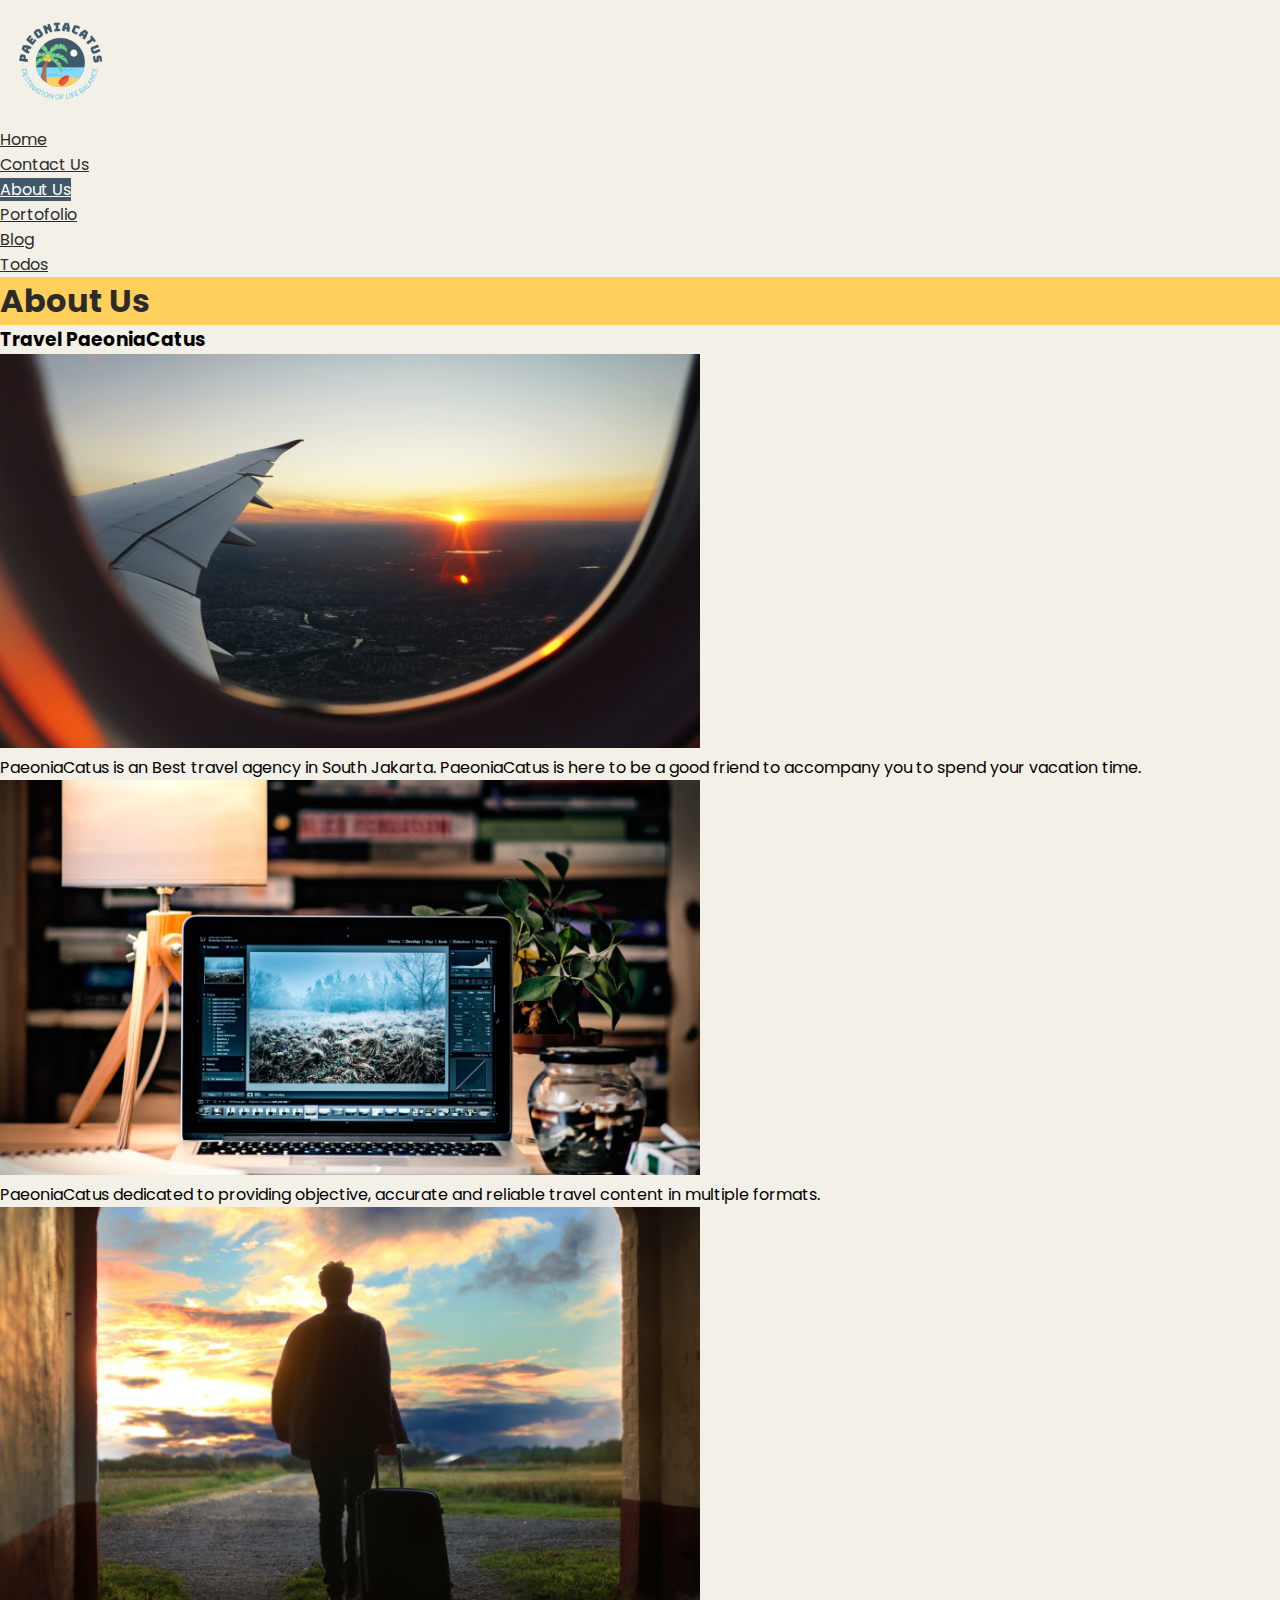
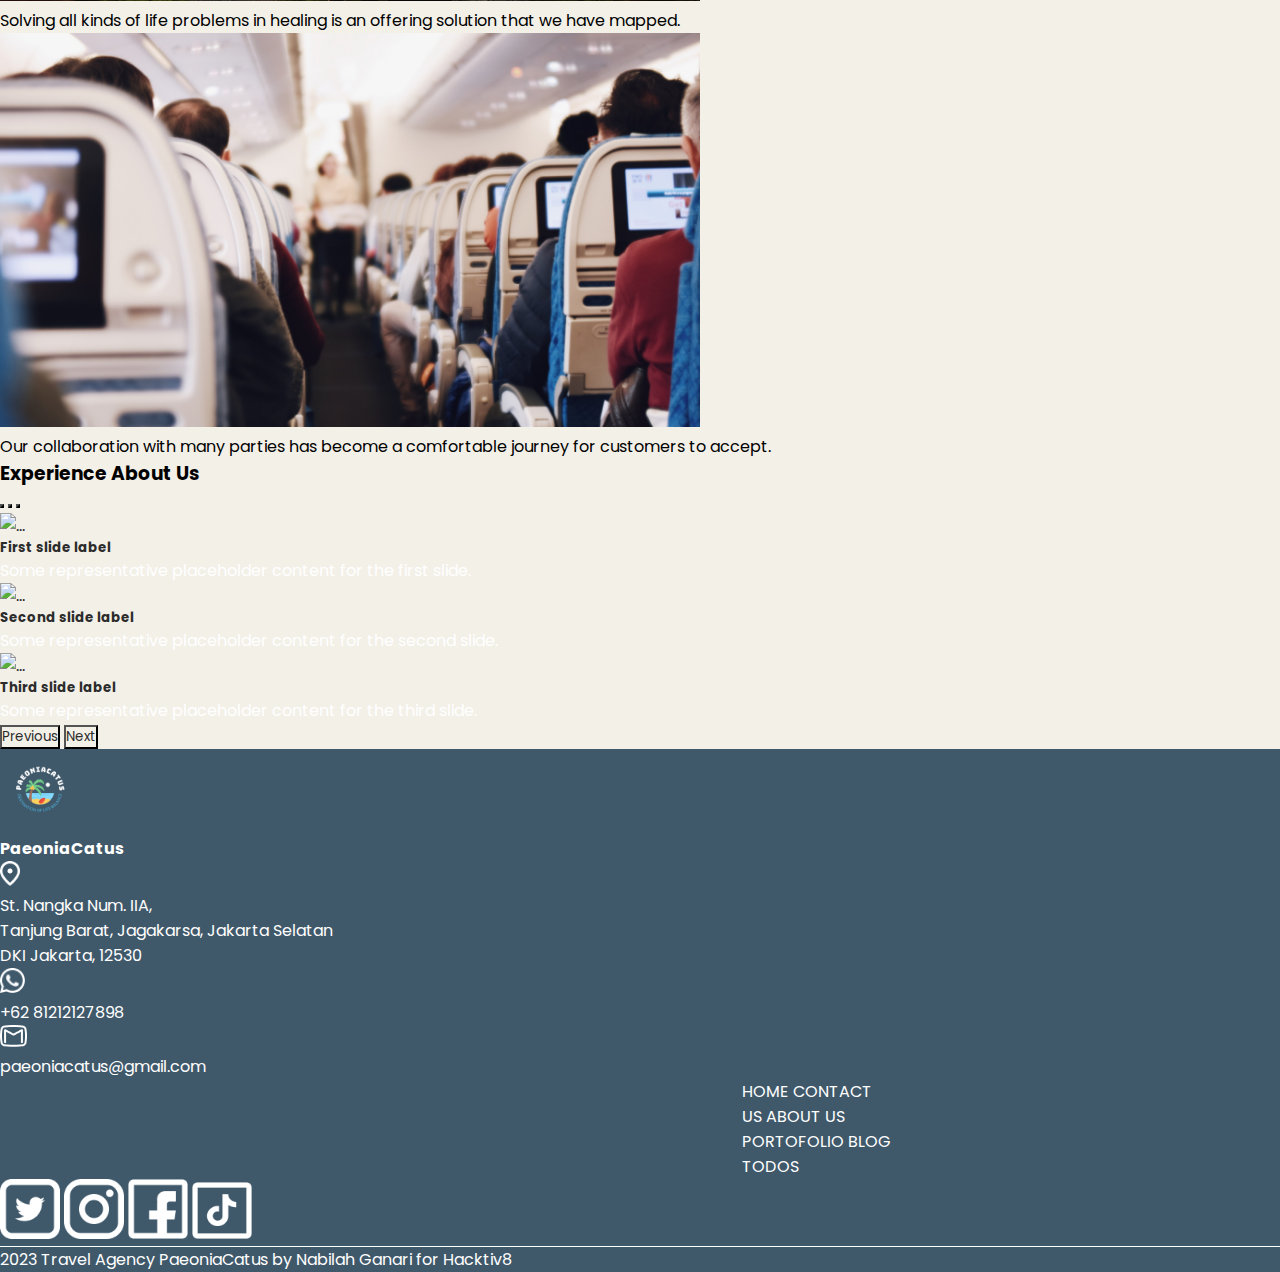
==== about_us.html @ 86659474 "about us content page" ====
<!DOCTYPE html>
<html lang="en">

<head>
    <meta charset="UTF-8">
    <meta http-equiv="X-UA-Compatible" content="IE=edge">
    <meta name="viewport" content="width=device-width, initial-scale=1.0">
    <title>About Us Travel Agency </title>
    <link href="https://cdn.jsdelivr.net/npm/bootstrap@5.3.0-alpha1/dist/css/bootstrap.min.css" rel="stylesheet"
        integrity="sha384-GLhlTQ8iRABdZLl6O3oVMWSktQOp6b7In1Zl3/Jr59b6EGGoI1aFkw7cmDA6j6gD" crossorigin="anonymous">
    <link rel="stylesheet" href="./css/style.css">
    <link rel="preconnect" href="https://fonts.googleapis.com">
    <link rel="preconnect" href="https://fonts.gstatic.com" crossorigin>
    <link
        href="https://fonts.googleapis.com/css2?family=Poppins:ital,wght@0,100;0,200;0,300;0,400;0,500;0,600;0,700;0,800;0,900;1,100;1,200;1,300;1,400;1,500;1,600;1,700;1,800;1,900&family=Roboto:ital,wght@0,100;0,300;0,400;0,500;0,700;0,900;1,100;1,300;1,400;1,500;1,700;1,900&display=swap"
        rel="stylesheet">
</head>

<body>
    <header class="container-fluid">
        <div class="brand-logo-nag text-center ">
            <div class="row">
                <nav class="navbar navbar-expand-lg  ">
                    <div class="col-2">
                        <a class="navbar-brand " href="#">
                            <img class="nav-logo-nag justify-content-center" src="./assets/images/logo_bg.png"
                                alt="PaeoniaCatus">
                        </a>
                    </div>
                    <div class="col-8 justify-content-center ">
                        <div class="justify-content-center" id="navbarNav">
                            <ul class="nav nav-bg-nag nav-pills nav-justified">
                                <li class="nav-item">
                                    <a class="nav-link" aria-current="page" href="./index.html">Home</a>
                                </li>
                                <li class="nav-item">
                                    <a class="nav-link" href="./contact_us.html">Contact Us</a>
                                </li>
                                <li class="nav-item">
                                    <a class="nav-link active" href="./about_us.html">About Us</a>
                                </li>
                                <li class="nav-item">
                                    <a class="nav-link" href="#">Portofolio</a>
                                </li>
                                <li class="nav-item">
                                    <a class="nav-link" href="#">Blog</a>
                                </li>
                                <li class="nav-item">
                                    <a class="nav-link" href="#">Todos</a>
                                </li>
                            </ul>
                        </div>

                    </div>
                    <div class="col2"></div>
            </div>
            </nav>
        </div>
    </header>
    <main>
        <div class="header-contact-us-nag">
            <h1 class="my-0 p-3 px-3">About Us</h1>
        </div>
        <div class="content-about-us py-5">
            <h3 class="d-flex justify-content-center py-5 my-0">Travel PaeoniaCatus</h3>
            <div>
                <div class="row img-content-about-us mx-auto ">
                    <div class="col-6 d-flex flex-column my-2 py-2 align-items-center">
                        <img src="./assets/images/about-us-1.png" style="width: 700px;" alt="">
                        <p class="mx-3 my-2" style="color: black;">PaeoniaCatus is an Best travel agency in South
                            Jakarta.
                            PaeoniaCatus is
                            here
                            to be a good
                            friend to accompany you to spend your vacation time.</p>
                    </div>
                    <div class="col-6 col-6 d-flex  flex-column my-2 py-2 mt-5 pt-5 align-items-center">
                        <img src="./assets/images/about-us-2.png" style="width: 700px;" alt="">
                        <p class="mx-3 my-2" style="color: black;">PaeoniaCatus dedicated to providing objective,
                            accurate
                            and reliable
                            travel content in multiple formats.</p>
                    </div>
                    <div class="col-6 col-6 d-flex flex-column my-2 py-2 align-items-center">
                        <img src="./assets/images/about-us-3.png" style="width: 700px;" alt="">
                        <p class="mx-3 my-2" style="color: black;">Solving all kinds of life problems in healing is an
                            offering solution
                            that we have mapped. </p>
                    </div>
                    <div class="col-6 col-6 d-flex flex-column my-2 py-2 mt-5 pt-5 align-items-center">
                        <img src="./assets/images/about-us-4.png" style="width: 700px;" alt="">
                        <p class="mx-3 my-2" style="color: black;">Our collaboration with many parties has become a
                            comfortable journey
                            for customers to accept.</p>
                    </div>
                </div>
            </div>
        </div>
        <div>
            <h3 class="d-flex justify-content-center py-5 my-0">Experience About Us</h3>
            <div id="carouselExampleCaptions" class="carousel slide" data-bs-ride="carousel">
                <div class="carousel-indicators">
                    <button type="button" data-bs-target="#carouselExampleCaptions" data-bs-slide-to="0" class="active"
                        aria-current="true" aria-label="Slide 1"></button>
                    <button type="button" data-bs-target="#carouselExampleCaptions" data-bs-slide-to="1"
                        aria-label="Slide 2"></button>
                    <button type="button" data-bs-target="#carouselExampleCaptions" data-bs-slide-to="2"
                        aria-label="Slide 3"></button>
                </div>
                <div class="carousel-inner">
                    <div class="carousel-item active">
                        <img src="" class="d-block w-100" alt="...">
                        <div class="carousel-caption d-none d-md-block">
                            <h5>First slide label</h5>
                            <p>Some representative placeholder content for the first slide.</p>
                        </div>
                    </div>
                    <div class="carousel-item">
                        <img src="..." class="d-block w-100" alt="...">
                        <div class="carousel-caption d-none d-md-block">
                            <h5>Second slide label</h5>
                            <p>Some representative placeholder content for the second slide.</p>
                        </div>
                    </div>
                    <div class="carousel-item">
                        <img src="..." class="d-block w-100" alt="...">
                        <div class="carousel-caption d-none d-md-block">
                            <h5>Third slide label</h5>
                            <p>Some representative placeholder content for the third slide.</p>
                        </div>
                    </div>
                </div>
                <button class="carousel-control-prev" type="button" data-bs-target="#carouselExampleCaptions"
                    data-bs-slide="prev">
                    <span class="carousel-control-prev-icon" aria-hidden="true"></span>
                    <span class="visually-hidden">Previous</span>
                </button>
                <button class="carousel-control-next" type="button" data-bs-target="#carouselExampleCaptions"
                    data-bs-slide="next">
                    <span class="carousel-control-next-icon" aria-hidden="true"></span>
                    <span class="visually-hidden">Next</span>
                </button>
            </div>
        </div>
    </main>
    <footer>
        <div class=" d-flex flex-row">
            <div class="d-flex flex-column my-4 mx-5 px-5 left-content-footer-nag ">
                <div class="d-flex flex-row logo-footer my-3">
                    <img src="./assets/images/logo_footer.png" alt="PaeoniaCatus">
                    <h4 class="my-4" style="color:#ffffff;">PaeoniaCatus</h4>
                </div>
                <div class="d-flex flex-row logo-loc">
                    <img src="./assets/images/locaion.png" alt="loc" class="mx-4">
                    <p>St. Nangka Num. IIA,<br>
                        Tanjung Barat, Jagakarsa, Jakarta Selatan<br>
                        DKI Jakarta, 12530</p>
                </div>
                <div class="d-flex flex-row logo-wa">
                    <img src="./assets/images/whatsapp.png" alt="wa" class="mx-4">
                    <p>+62 81212127898</p>
                </div>
                <div class="d-flex flex-row logo-gmail">
                    <img src="./assets/images/gmail.png" alt="email" class="mx-4">
                    <p>paeoniacatus@gmail.com</p>
                </div>
            </div>
            <div class="d-flex flex-column my-5 footer-link-menu-nag">
                <a href="./index.html" class="py-2">HOME</a>
                <a href="#" class="py-2">CONTACT US</a>
                <a href="#" class="py-2 ">ABOUT US</a>
                <a href="#" class="py-2">PORTOFOLIO</a>
                <a href="#" class="py-2">BLOG</a>
                <a href="#" class="py-2 ">TODOS</a>
            </div>
        </div>
        <div class="sosmed-nag mb-3 d-flex justify-content-center gap-5  ">
            <img src="./assets/images/twiitter.png" alt="twitter">
            <img src="./assets/images/instagram.png" alt="instagram">
            <img src="./assets/images/facebook.png" alt="facebook">
            <img src="./assets/images/tiktiok.png" alt="tiktok">
        </div>
        <div class="d-block">
            <div class="line mx-5"></div>
            <p class="justify-content-centre text-center py-3 my-0">2023 Travel
                Agency
                PaeoniaCatus by Nabilah Ganari for
                Hacktiv8
            </p>
        </div>
    </footer>
    <script src="https://cdn.jsdelivr.net/npm/bootstrap@5.3.0-alpha1/dist/js/bootstrap.bundle.min.js"
        integrity="sha384-w76AqPfDkMBDXo30jS1Sgez6pr3x5MlQ1ZAGC+nuZB+EYdgRZgiwxhTBTkF7CXvN" crossorigin="anonymous">
    </script>
</body>

</html>
---- css/style.css ----
/* all */   

* {
    margin : 0;
    padding : 0;
    box-sizing : Border-box;
    font-family: 'Poppins', sans-serif;
    background-color: #F3F0E8;
    color: #2B2B2B;
    }

.container-fluid{
    padding : 0  !important;
    margin: 0   !important;
}

/* navigation bar     */
.brand-logo-nag{
    margin-right: 0%;
    margin-left: 0%;
}

a.nav-link {
    color: #2B2B2B !important;
}

a.nav-link.active{
    color: #ffffff !important;
    background-color:#3F596B !important;
}

a.nav-link:hover{
    background-color: #9DD3E8;
}

/* .nav-pills .nav-link.active, .nav-pills .show>.nav-link{
    background-color:#3F596B !important;
} */

.nav-logo-nag{
    height: 120px;
}

/* jumbotron */
.jumbotron-nag img{
    width: 100vw;
}

div .content-jumbotron-nag{
    position: absolute;
    background-color:transparent;
    top: 320px;
    color: #ffffff;   
}

div .content-jumbotron-nag h1{
    font-family: 'Roboto', sans-serif;
    font-weight: bold;
    font-size: 64px;
    letter-spacing: 2px;
    background-color:transparent;
}

div .content-jumbotron-nag p{
    font-size: 28px;
    background-color:transparent;
    color: #ffffff;  
}

div .content-jumbotron-nag button{
    background-color: #67C6EA;
    border-color:  #67C6EA;
}


/* detail content pertama */
.content-detail-nag{
    padding-left: 0  !important;
    padding-right: 0   !important;
    margin-top: 70px;
    margin-bottom: 70px;
 }

 .content-detail-nag .img-content-detail-nag {
    display: flex;
    justify-content: flex-end;
    padding-right: 0px;
    margin-right: 0px ;
}

.content-detail-nag .img-content-detail-nag img{
    width: 800px;
}

div.container-content-detail-nag{
    /* display: flex;
    justify-content: flex-start;
    margin left = 40%; */
    position: absolute;
    top: 1100px;
    margin-left: 15%;
    margin-right: 40%;
}

div.container-content-detail-nag p,h3{
    color: black;
}

div.container-content-detail-nag button{
    background-color: #67C6EA;
    border-color:  #67C6EA;
}


/* content kedua best destination */

/* div.content-best-destination-nag > {
    background-color: #3F596B;
    height: 586px;
} */

div.content-best-destination-nag > div.bg-content-bd-nag{
    background-color: #3F596B; 
    height: 386px;
}

div.content-best-destination-nag > div.bg-content-bd-nag > h3,p{
    background-color: transparent;
    color: #ffffff;
}

div.card-body{
    background-color: #ffff;
    }

div.card-body> h5, .card-link{
background-color: #ffff;
}

div.card-body > p{
 color: #848484;

}

div.card-content-best-destination-nag{
    background-color: transparent;
}

div.btn-more-best-destination-nag{
    margin-top: 350px;
}

footer{
    background-color: #3F596B; 
}

footer> div{
    background-color: #3F596B; 
    /* height: 586px; */
}

footer> div img{
    background-color: #3F596B; 
    /* height: 586px; */
}


div.logo-footer img{
    height: 80px;
}

div.logo-loc img{
    height: 25px;
}

div.logo-wa img{
    height: 25px;
}

div.logo-gmail img{
    height: 22px;
}

div.footer-link-menu-nag{
    margin-left: 58%;
    margin-right: 30%;
    background-color: #3F596B;
}


div.sosmed-nag img{
width: 60px;
}

div.line{
border-bottom: 1px solid #ffffff;
}

div.left-content-footer-nag{
    background-color: #3F596B;
}

div.left-content-footer-nag > div, h4{
    background-color: #3F596B;
}

div.footer-link-menu-nag > a{
    background-color: #3F596B;
    text-decoration: none;
    color: #ffffff;
}

div.header-contact-us-nag h1{
    background-color: #FFD05B;
}

div.img-content-about-us > img {
    width: 10px;
}
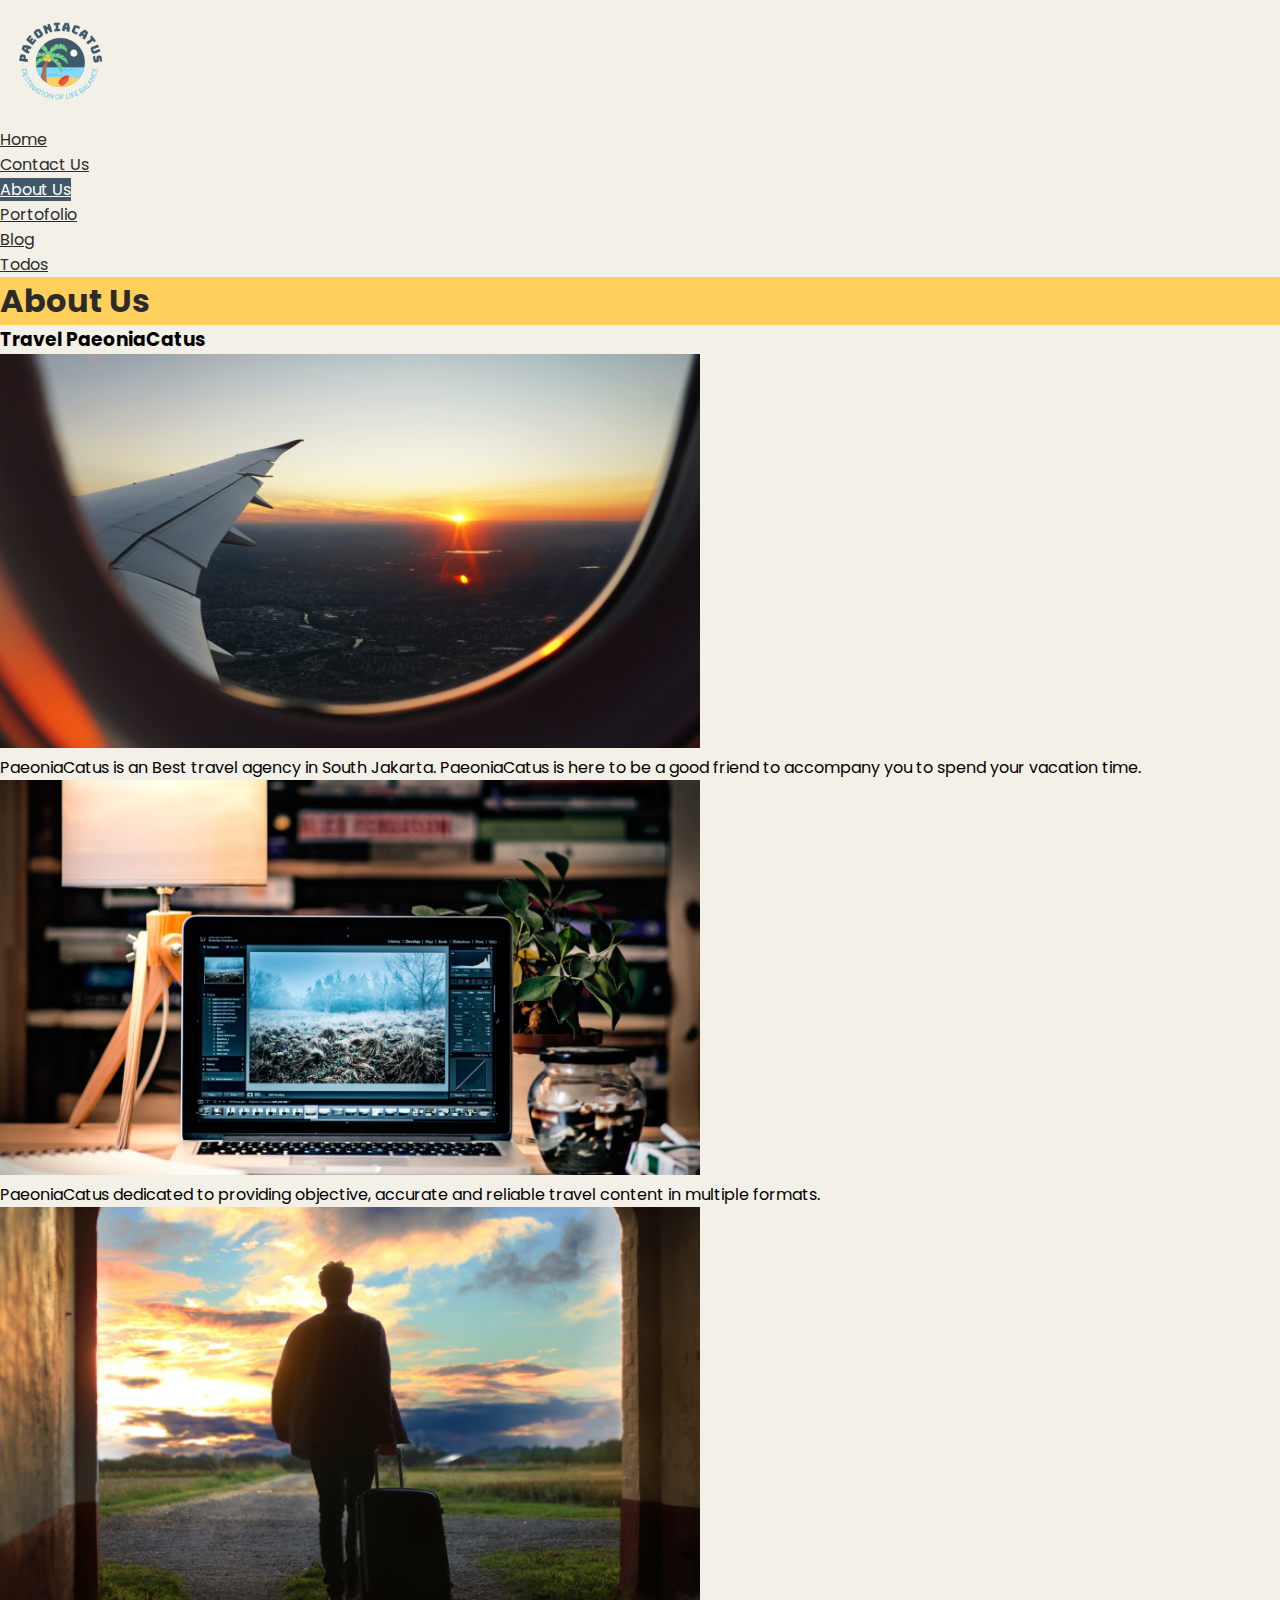
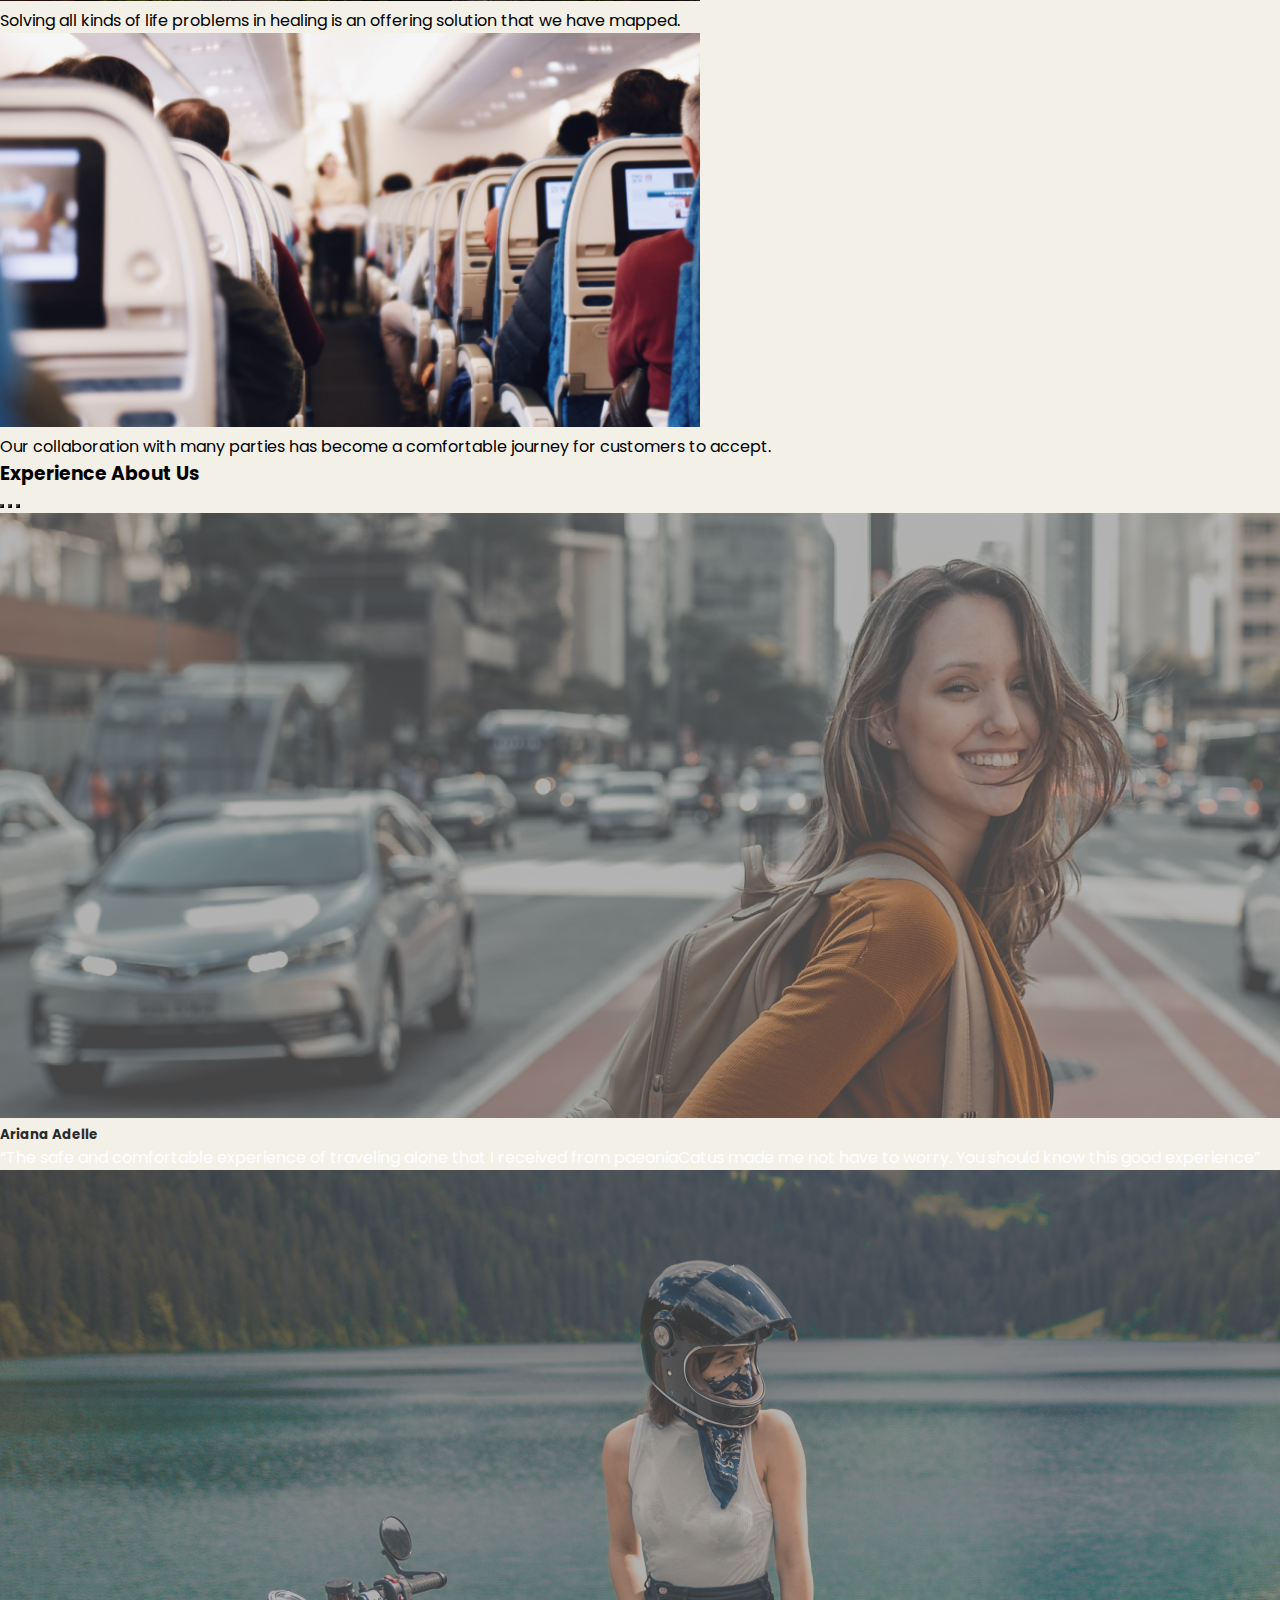
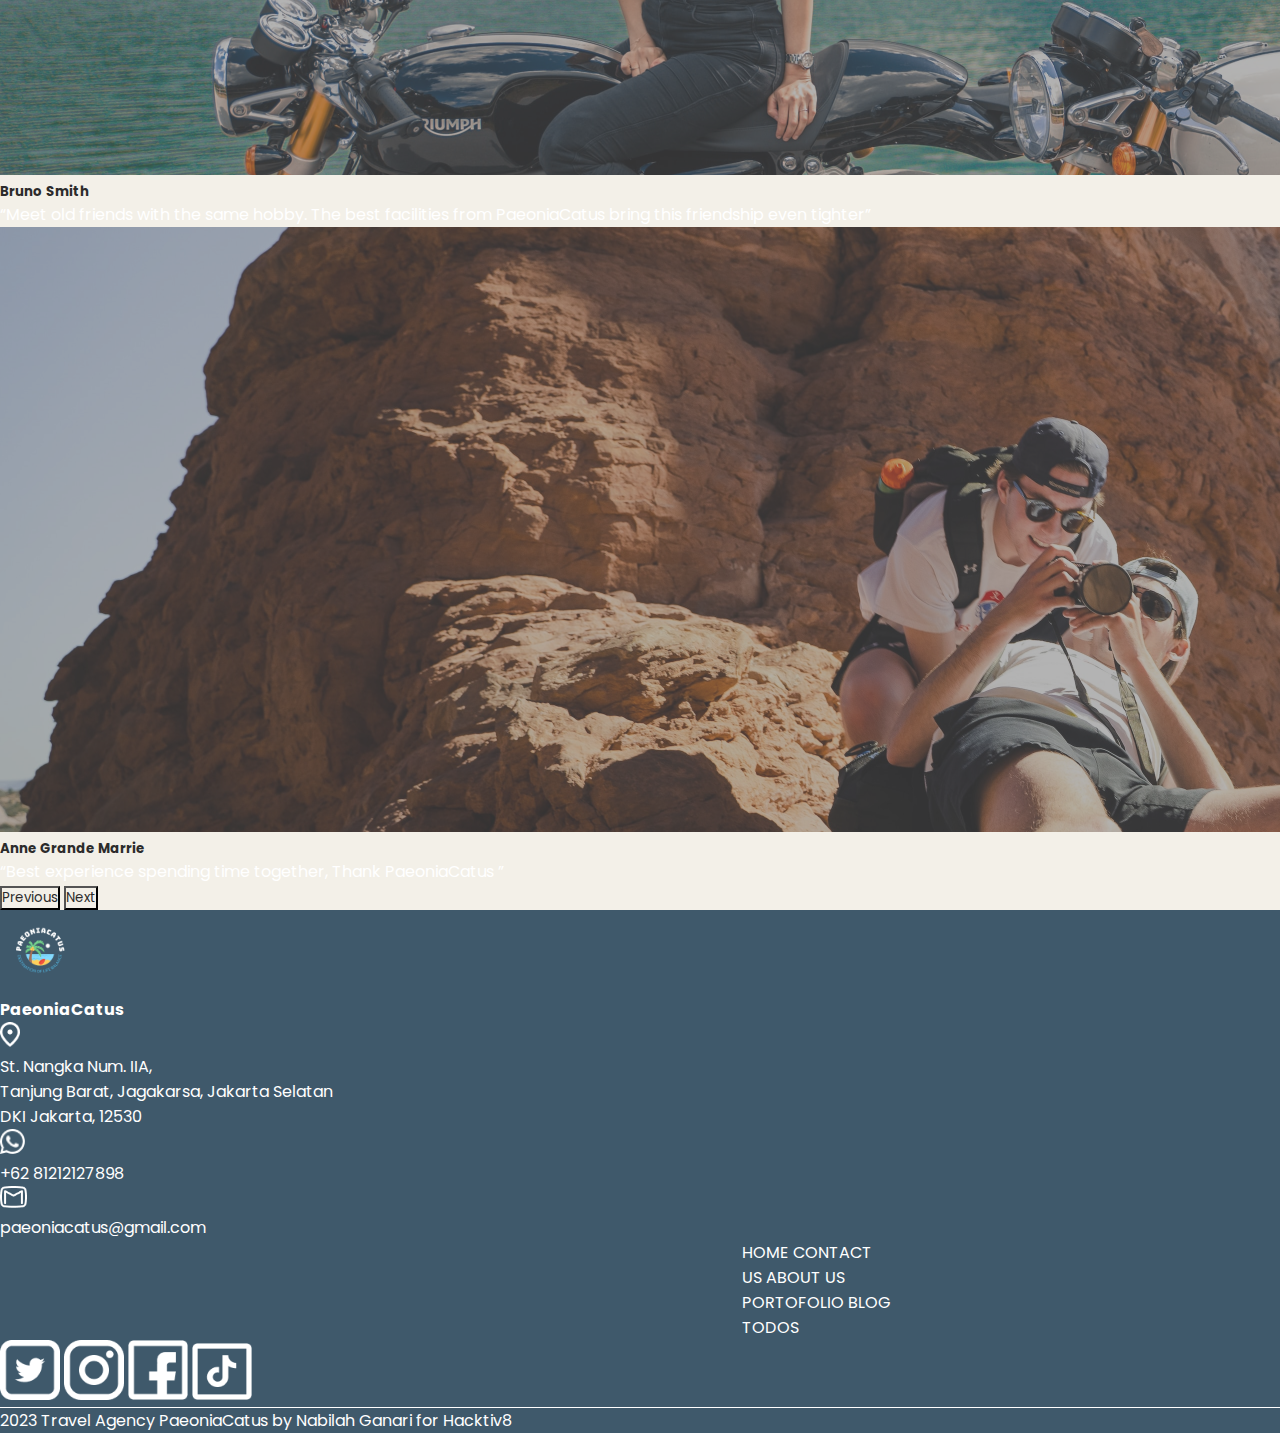
==== commit d660056d: "fixing Slicing UI about us komponen carousel" ====
--- a/about_us.html
+++ b/about_us.html
@@ -96,10 +96,10 @@
                 </div>
             </div>
         </div>
-        <div>
+        <div class="">
             <h3 class="d-flex justify-content-center py-5 my-0">Experience About Us</h3>
             <div id="carouselExampleCaptions" class="carousel slide" data-bs-ride="carousel">
-                <div class="carousel-indicators">
+                <div class="carousel-indicators" style="background-color: transparent;">
                     <button type="button" data-bs-target="#carouselExampleCaptions" data-bs-slide-to="0" class="active"
                         aria-current="true" aria-label="Slide 1"></button>
                     <button type="button" data-bs-target="#carouselExampleCaptions" data-bs-slide-to="1"
@@ -109,24 +109,27 @@
                 </div>
                 <div class="carousel-inner">
                     <div class="carousel-item active">
-                        <img src="" class="d-block w-100" alt="...">
+                        <img src="./assets/images/carousel-1.png" class="d-block w-100" alt="...">
                         <div class="carousel-caption d-none d-md-block">
-                            <h5>First slide label</h5>
-                            <p>Some representative placeholder content for the first slide.</p>
+                            <h5>Ariana Adelle</h5>
+                            <p>“The safe and comfortable experience of traveling
+                                alone that I received from paeoniaCatus
+                                made me not have to worry. You should know this good experience”</p>
                         </div>
                     </div>
                     <div class="carousel-item">
-                        <img src="..." class="d-block w-100" alt="...">
+                        <img src="./assets/images/carousel-2.png" class="d-block w-100" alt="...">
                         <div class="carousel-caption d-none d-md-block">
-                            <h5>Second slide label</h5>
-                            <p>Some representative placeholder content for the second slide.</p>
+                            <h5>Bruno Smith</h5>
+                            <p>“Meet old friends with the same hobby. The best facilities from PaeoniaCatus bring this
+                                friendship even tighter”</p>
                         </div>
                     </div>
                     <div class="carousel-item">
-                        <img src="..." class="d-block w-100" alt="...">
+                        <img src="./assets/images/caraousel-3.png" class="d-block w-100" alt="...">
                         <div class="carousel-caption d-none d-md-block">
-                            <h5>Third slide label</h5>
-                            <p>Some representative placeholder content for the third slide.</p>
+                            <h5>Anne Grande Marrie</h5>
+                            <p>“Best experience spending time together, Thank PaeoniaCatus ”</p>
                         </div>
                     </div>
                 </div>
@@ -167,8 +170,8 @@
             </div>
             <div class="d-flex flex-column my-5 footer-link-menu-nag">
                 <a href="./index.html" class="py-2">HOME</a>
-                <a href="#" class="py-2">CONTACT US</a>
-                <a href="#" class="py-2 ">ABOUT US</a>
+                <a href="./contact_us.html" class="py-2">CONTACT US</a>
+                <a href="./about_us.html" class="py-2 ">ABOUT US</a>
                 <a href="#" class="py-2">PORTOFOLIO</a>
                 <a href="#" class="py-2">BLOG</a>
                 <a href="#" class="py-2 ">TODOS</a>
--- a/css/style.css
+++ b/css/style.css
@@ -216,4 +216,15 @@
 
 div.img-content-about-us > img {
     width: 10px;
-}+}
+
+
+.carousel-caption{
+    background-color: transparent;
+}
+
+.carousel-control-prev-icon, .carousel-control-next-icon {
+    background-color: transparent;
+}
+
+
